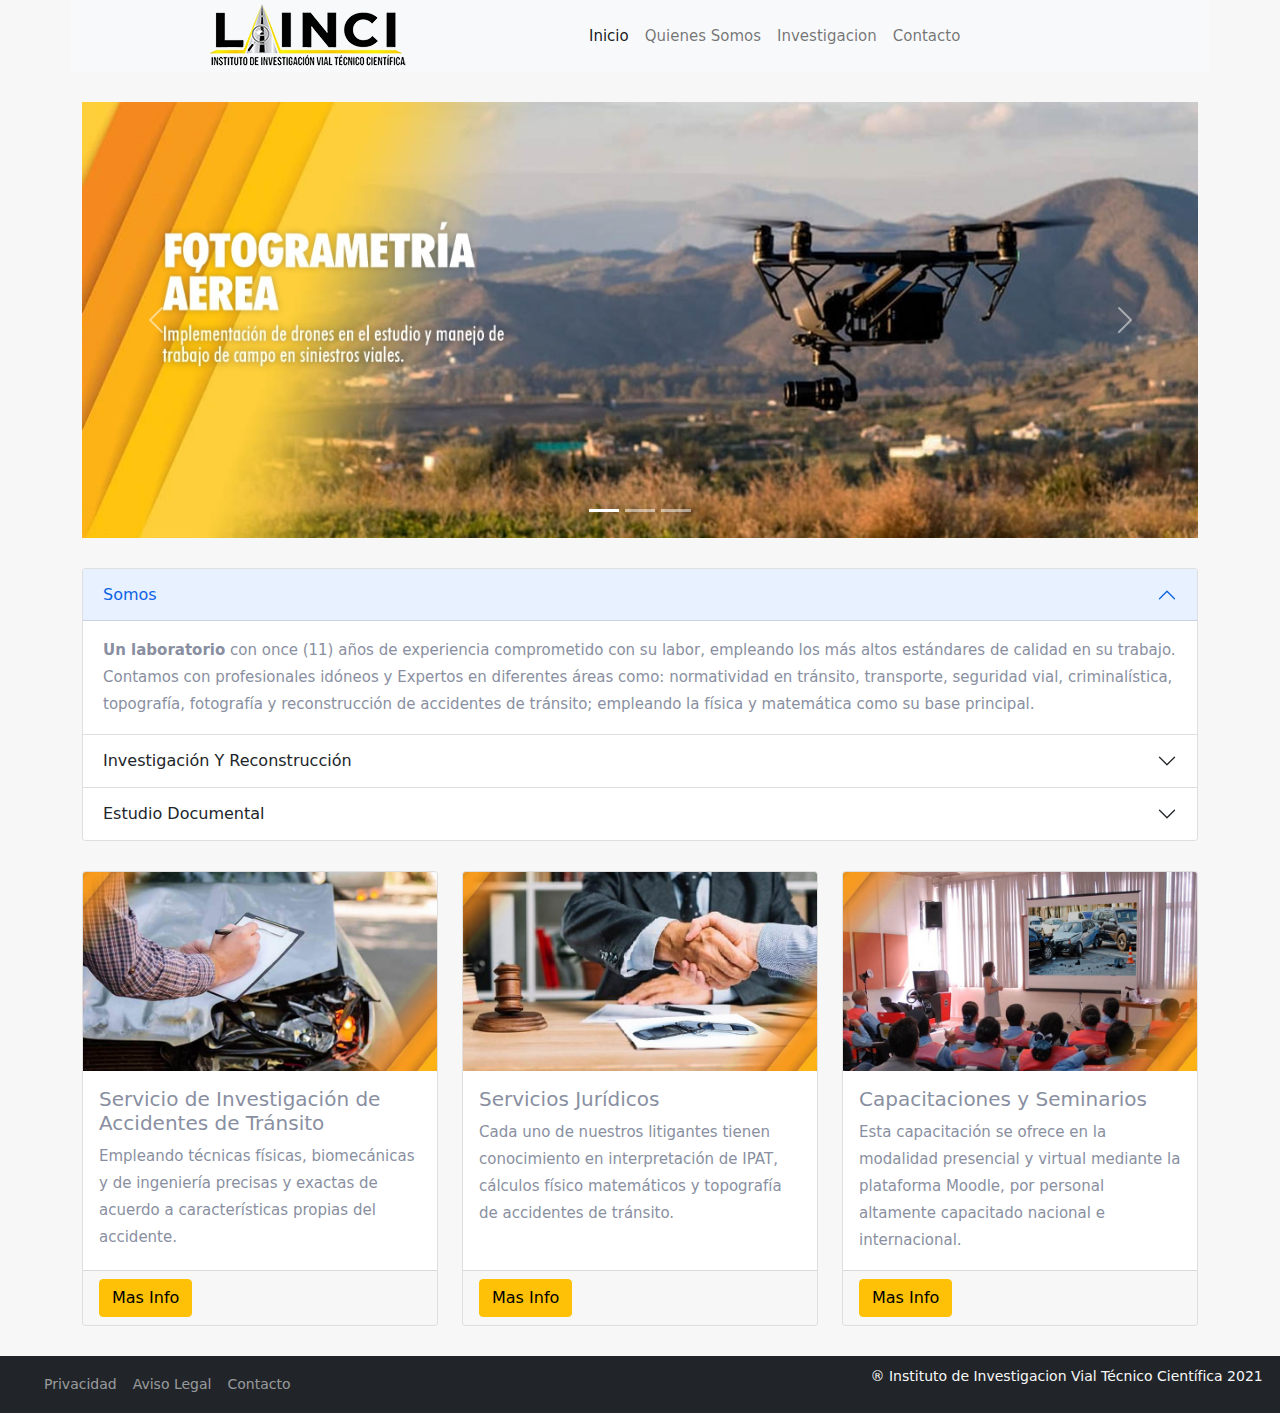
==== index.html @ a7f7be0c "Creando Repositorio" ====
<!doctype html>
<html lang="es">
  <head>
    <!-- Required meta tags -->
    <meta charset="utf-8">
    <meta name="viewport" content="width=device-width, initial-scale=1">

    <!-- Bootstrap CSS -->
    <link href="css/bootstrap.min.css" rel="stylesheet">

    <!-- Mystyle CSS -->
    <link rel="stylesheet" href="css/style.css">

    <title>Instituto de Investigacion Vial</title>
  </head>
  <body>
  <div class="container">
    <!-- Header -->
        <header>
          <div class="row align-items-center bg-light">
            <div class="col-md-5 logo">
              <img src="img/Linci-logo-web.png" class="img-fluid" alt="Linci Logo">
            </div>
            <div class="col-md-7">
              <!-- Navbar -->
              <nav class="navbar navbar-expand-lg navbar-light bg-light navbar-center">
                <div class="container-fluid">
                  <button class="navbar-toggler" type="button" data-bs-toggle="collapse" data-bs-target="#navbarTogglerDemo03" aria-controls="navbarTogglerDemo03" aria-expanded="false" aria-label="Toggle navigation">
                    <span class="navbar-toggler-icon"></span>
                  </button>
                  <div class="collapse navbar-collapse" id="navbarTogglerDemo03">
                    <ul class="navbar-nav me-auto mb-2 mb-lg-0">
                      <li class="nav-item">
                        <a class="nav-link active" aria-current="page" href="index.html">Inicio</a>
                      </li>
                      <li class="nav-item">
                        <a class="nav-link" href="somos.html">Quienes Somos</a>
                      </li>
                      <li class="nav-item">
                        <a class="nav-link" href="investigacion.html">Investigacion</a>
                      </li>
                      <li class="nav-item">
                        <a class="nav-link" href="contacto.html">Contacto</a>
                      </li>
                    </ul>
                  </div>
                </div>
              </nav>
              <!-- Fin Navbar --> 
            </div>
          </div>
        </header>
      <!-- Fin Header -->
      <!-- Slide -->
      <section>
        <div class="row">
          <div id="carouselExampleCaptions" class="carousel slide" data-bs-ride="carousel">
            <div class="carousel-indicators">
              <button type="button" data-bs-target="#carouselExampleCaptions" data-bs-slide-to="0" class="active" aria-current="true" aria-label="Slide 1"></button>
              <button type="button" data-bs-target="#carouselExampleCaptions" data-bs-slide-to="1" aria-label="Slide 2"></button>
              <button type="button" data-bs-target="#carouselExampleCaptions" data-bs-slide-to="2" aria-label="Slide 3"></button>
            </div>
            <div class="carousel-inner">
              <div class="carousel-item active">
                <img src="img/lainci_fotogrametria_bannerslider_01_A.jpg" class="d-block w-100" alt="...">
                <!--<div class="carousel-caption d-none d-md-block">
                  <h5>Fotogrametría Aérea</h5>
                  <p>Implementación de drones en el estudio y manejo de trabajo de campo en siniestros viales.</p>
                </div>-->
              </div>
              <div class="carousel-item">
                <img src="img/lainci_investigacion-reconstruccion-accidentes-transito_bannerslider_02_A.jpg" class="d-block w-100" alt="...">
                <!--<div class="carousel-caption d-none d-md-block">
                  <h5>Investigación y Reconstrucción de Accidentes de Tránsito</h5>
                  <p>Experiencia, profesionalismo y alta tecnología al servicio de la investigación.</p>
                </div>-->
              </div>
              <div class="carousel-item">
                <img src="img/lainci_seminarios-cursos-seguridad-vial_bannerslider_03_A.jpg" class="d-block w-100" alt="...">
                <!--<div class="carousel-caption d-none d-md-block">
                  <h5>Actualizaciones</h5>
                  <p>Seminarios y cursos de tránsito y transporte en seguridad vial.</p>
                </div>-->
              </div>
            </div>
            <button class="carousel-control-prev" type="button" data-bs-target="#carouselExampleCaptions" data-bs-slide="prev">
              <span class="carousel-control-prev-icon" aria-hidden="true"></span>
              <span class="visually-hidden">Previo</span>
            </button>
            <button class="carousel-control-next" type="button" data-bs-target="#carouselExampleCaptions" data-bs-slide="next">
              <span class="carousel-control-next-icon" aria-hidden="true"></span>
              <span class="visually-hidden">Siguiente</span>
            </button>
          </div>
        </div>
      </section>
      <!-- Fin Slide -->
      <!-- Accordion -->
      <div class="accordion" id="accordionExample">
        <div class="accordion-item">
          <h2 class="accordion-header" id="headingOne">
            <button class="accordion-button" type="button" data-bs-toggle="collapse" data-bs-target="#collapseOne" aria-expanded="true" aria-controls="collapseOne">
              Somos
            </button>
          </h2>
          <div id="collapseOne" class="accordion-collapse collapse show" aria-labelledby="headingOne" data-bs-parent="#accordionExample">
            <div class="accordion-body">
              <strong>Un laboratorio</strong> con once (11) años de experiencia comprometido con su labor, empleando los más altos estándares de calidad en su trabajo. Contamos con profesionales idóneos y Expertos en diferentes áreas como: normatividad en tránsito, transporte, seguridad vial, criminalística, topografía, fotografía y reconstrucción de accidentes de tránsito; empleando la física y matemática como su base principal. 
            </div>
          </div>
        </div>
        <div class="accordion-item">
          <h2 class="accordion-header" id="headingTwo">
            <button class="accordion-button collapsed" type="button" data-bs-toggle="collapse" data-bs-target="#collapseTwo" aria-expanded="false" aria-controls="collapseTwo">
              Investigación Y Reconstrucción
            </button>
          </h2>
          <div id="collapseTwo" class="accordion-collapse collapse" aria-labelledby="headingTwo" data-bs-parent="#accordionExample">
            <div class="accordion-body">
              <strong>La preparación y experiencia</strong> nos ayuda a realizar investigaciones acordes a la realidad vivida en un siniestro. Empleando técnicas físicas, biomecánicas y de ingeniería precisas y exactas de acuerdo a características propias del accidente. 
            </div>
          </div>
        </div>
        <div class="accordion-item">
          <h2 class="accordion-header" id="headingThree">
            <button class="accordion-button collapsed" type="button" data-bs-toggle="collapse" data-bs-target="#collapseThree" aria-expanded="false" aria-controls="collapseThree">
              Estudio Documental
            </button>
          </h2>
          <div id="collapseThree" class="accordion-collapse collapse" aria-labelledby="headingThree" data-bs-parent="#accordionExample">
            <div class="accordion-body">
              <strong>Estudio de los documentos</strong> el informe policial de accidentes de tránsito (IPAT), historia clínica o necropsia, informe técnico de vehículos, fotografías, inspección del lugar de los hechos, entre otros.
            </div>
          </div>
        </div>
      </div>
      <!-- Fin Accordion -->
      <!-- Cards -->
      <section>
        <div class="row row-cols-1 row-cols-md-3 g-4">
          <div class="col">
            <div class="card h-100">
              <img src="img/lainci_servicio-investigacion-accidente-transito_01.jpg" class="card-img-top" alt="...">
              <div class="card-body">
                <h5 class="card-title">Servicio de Investigación de Accidentes de Tránsito</h5>
                <p class="card-text">Empleando técnicas físicas, biomecánicas y de ingeniería precisas y exactas de acuerdo a características propias del accidente.</p>
              </div>
              <div class="card-footer">
                <button type="button" class="btn btn-warning" onclick="window.location.href='investigacion.html'">Mas Info</button>
              </div>
            </div>
          </div>
          <div class="col">
            <div class="card h-100">
              <img src="img/lainci_servicio-juridico_02.jpg" class="card-img-top" alt="...">
              <div class="card-body">
                <h5 class="card-title">Servicios Jurídicos</h5>
                <p class="card-text">Cada uno de nuestros litigantes tienen conocimiento en interpretación de IPAT, cálculos físico matemáticos y topografía de accidentes de tránsito.</p>
              </div>
              <div class="card-footer">
                <button type="button" class="btn btn-warning">Mas Info</button>
              </div>
            </div>
          </div>
          <div class="col">
            <div class="card h-100">
              <img src="img/Lainci_servicios_capacitaciones_seminarios.jpg" class="card-img-top" alt="...">
              <div class="card-body">
                <h5 class="card-title">Capacitaciones y Seminarios</h5>
                <p class="card-text">Esta capacitación se ofrece en la modalidad presencial y virtual mediante la plataforma Moodle, por personal altamente capacitado nacional e internacional.</p>
              </div>
              <div class="card-footer">
                <button type="button" class="btn btn-warning">Mas Info</button>
              </div>
            </div>
          </div>
        </div>
      </section>
      <!-- Fin Cards -->
  </div>
      <!-- Footer -->
  <div class="container-fluid bg-dark">
      <footer class="bg-dark">
        <div class="row align-items-center">
          <div class="col-md-4">
            <nav class="navbar navbar-expand-lg navbar-dark bg-dark">
              <div class="container-fluid">
                <div class="collapse navbar-collapse" id="navbarNav">
                  <ul class="navbar-nav">
                    <li class="nav-item">
                      <a class="nav-link" href="#">Privacidad</a>
                    </li>
                    <li class="nav-item">
                      <a class="nav-link" href="#">Aviso Legal</a>
                    </li>
                    <li class="nav-item">
                      <a class="nav-link" href="#">Contacto</a>
                    </li>
                  </ul>
                </div>
              </div>
            </nav>
          </div>
          <div class="col-md-4">
          </div>
          <div class="col-md-4 registro">
            <p>&reg Instituto de Investigacion Vial Técnico Científica 2021</p>
          </div>
        </div>
      </footer>
  </div>
      <!-- Fin Footer -->    
    
    <!-- Optional JavaScript; choose one of the two! -->

    <!-- Option 1: Bootstrap Bundle with Popper -->
    <script src="js/bootstrap.bundle.min.js"></script>

  </body>
</html>
---- css/style.css ----
body{
    background-color: #f7f7f7;
    color: #898fa1;
    font-size: 15px;
    line-height: 1.8;
}

section{
    padding-top: 30px;
    padding-bottom: 30px;
}

.logo{
    text-align: center;
}

footer{
    background-color: #292b2c;
    font-size: 14px;
    color: #f7f7f7;
}

.registro{
    text-align: center;
}
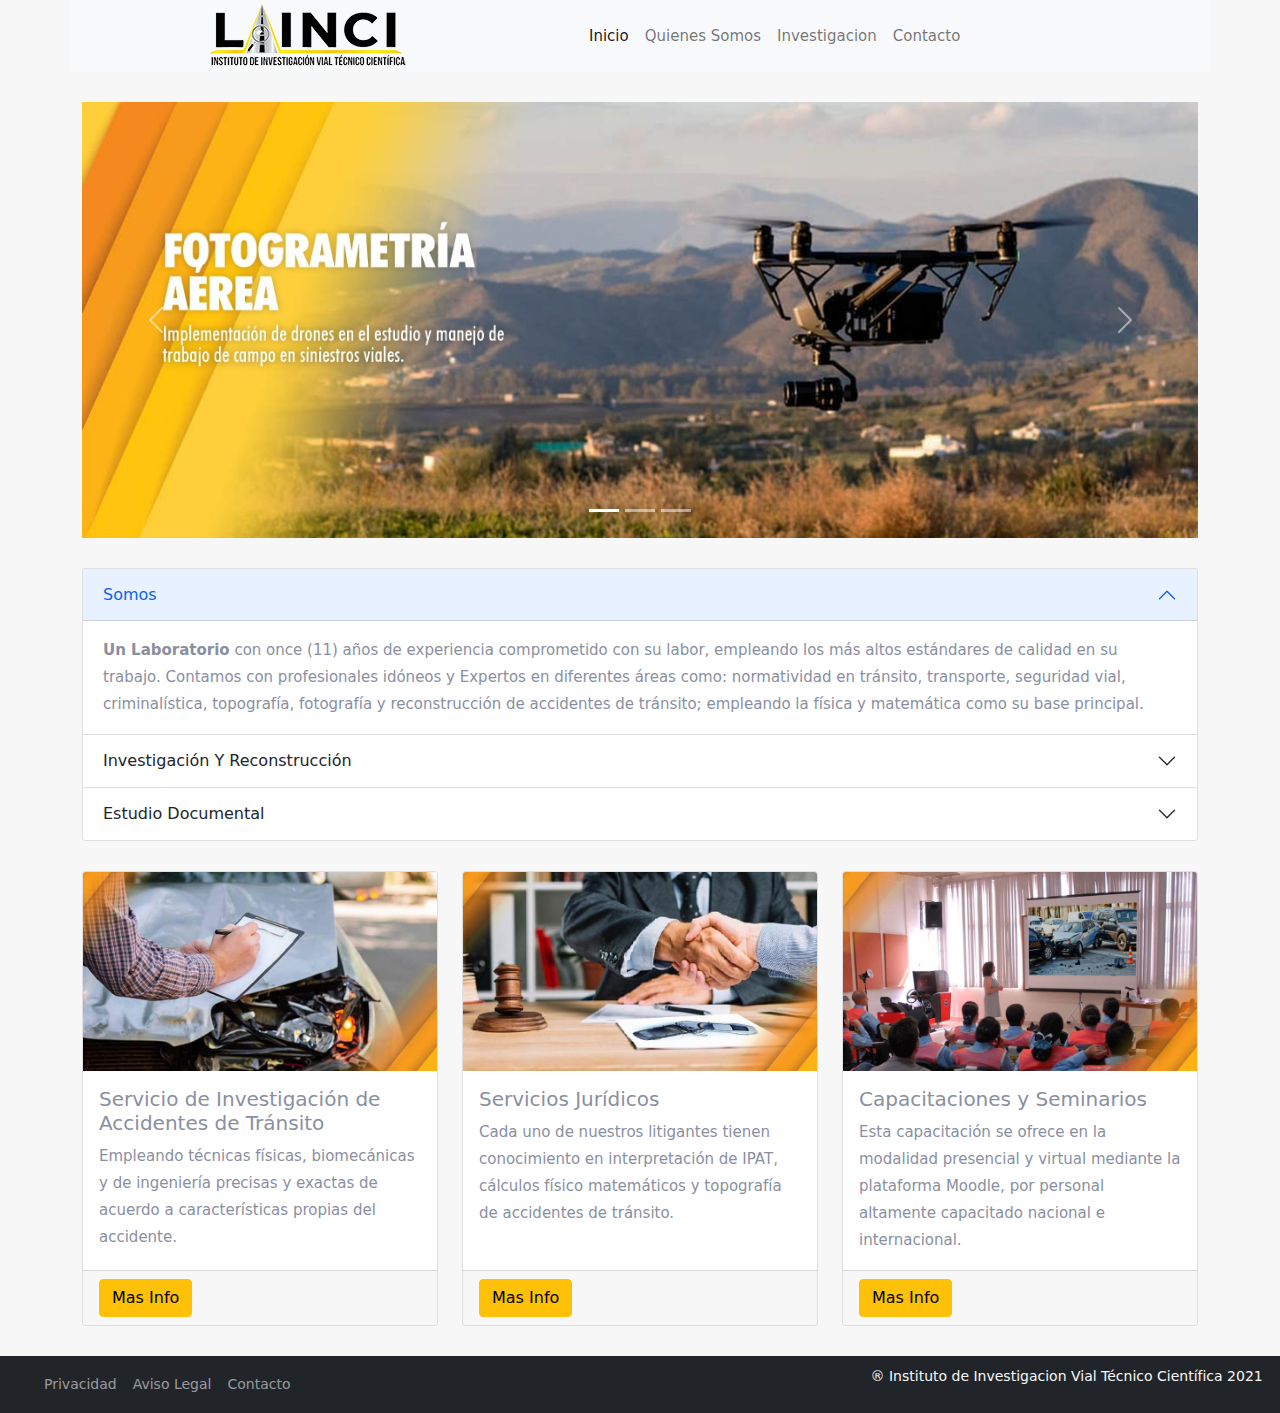
==== commit 0db0dd6d: "Ajustes textos" ====
--- a/index.html
+++ b/index.html
@@ -105,7 +105,7 @@
           </h2>
           <div id="collapseOne" class="accordion-collapse collapse show" aria-labelledby="headingOne" data-bs-parent="#accordionExample">
             <div class="accordion-body">
-              <strong>Un laboratorio</strong> con once (11) años de experiencia comprometido con su labor, empleando los más altos estándares de calidad en su trabajo. Contamos con profesionales idóneos y Expertos en diferentes áreas como: normatividad en tránsito, transporte, seguridad vial, criminalística, topografía, fotografía y reconstrucción de accidentes de tránsito; empleando la física y matemática como su base principal. 
+              <strong>Un Laboratorio</strong> con once (11) años de experiencia comprometido con su labor, empleando los más altos estándares de calidad en su trabajo. Contamos con profesionales idóneos y Expertos en diferentes áreas como: normatividad en tránsito, transporte, seguridad vial, criminalística, topografía, fotografía y reconstrucción de accidentes de tránsito; empleando la física y matemática como su base principal. 
             </div>
           </div>
         </div>
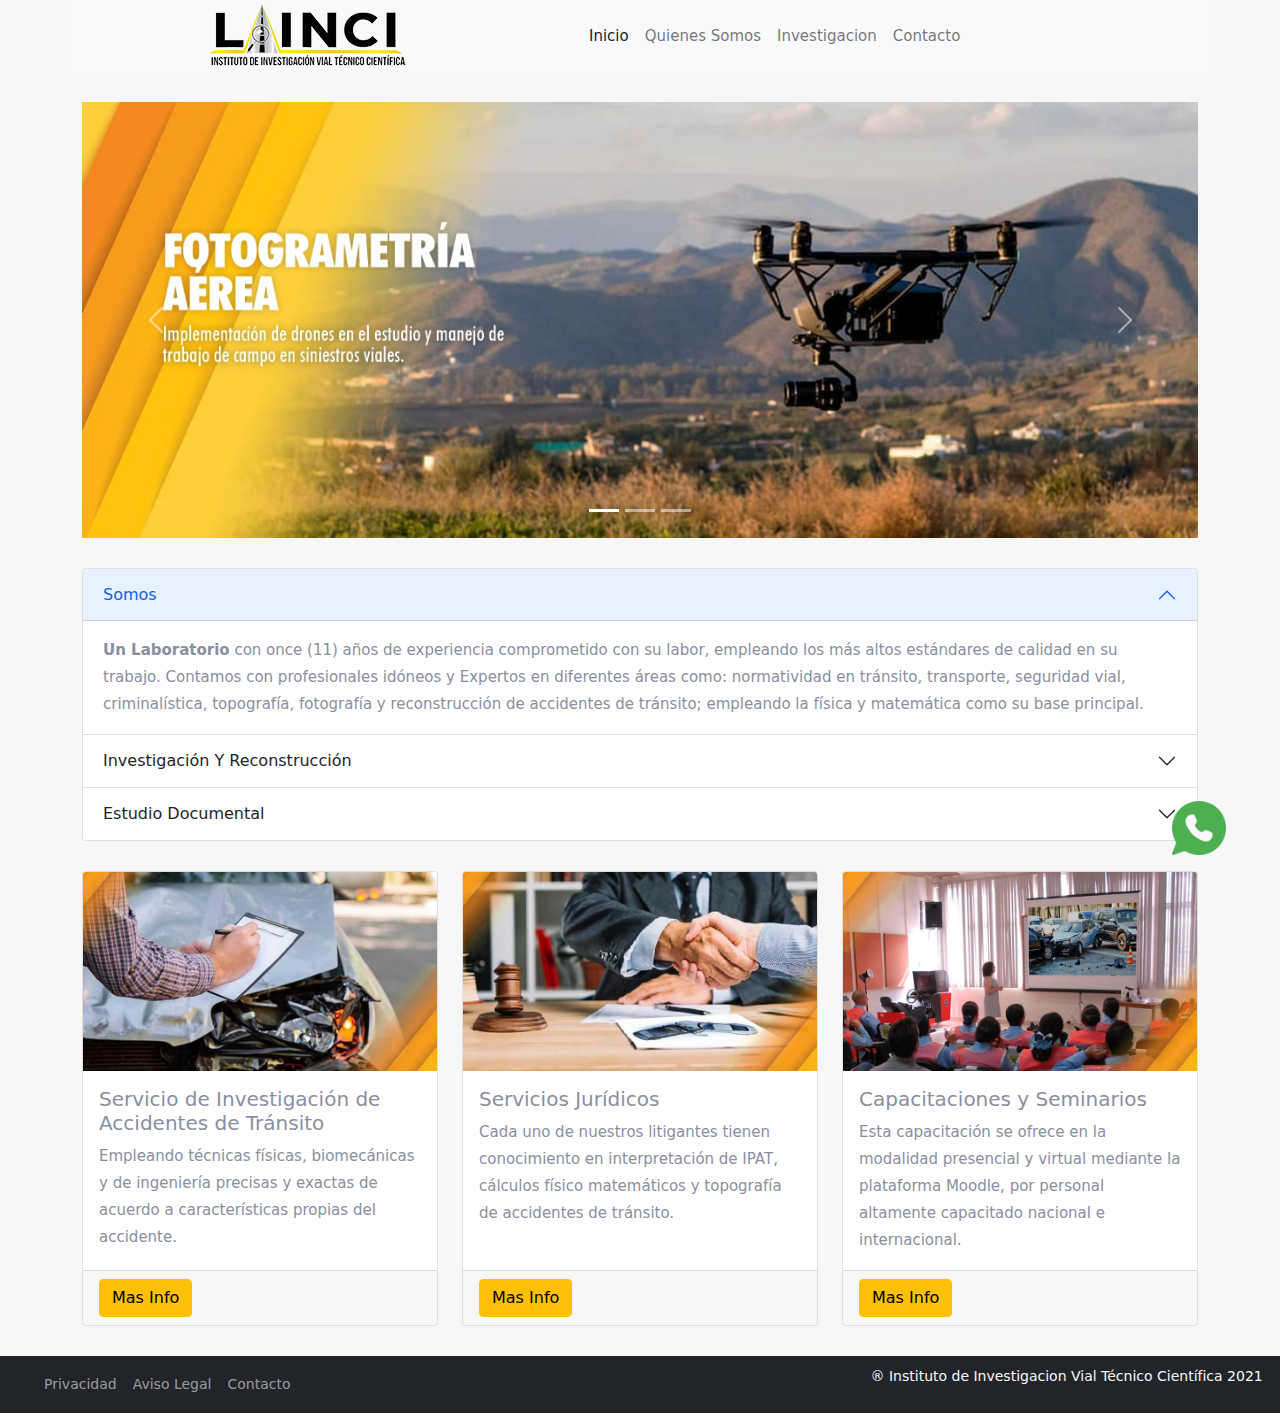
==== commit bc72e90f: "Whatsapp" ====
--- a/index.html
+++ b/index.html
@@ -10,6 +10,8 @@
 
     <!-- Mystyle CSS -->
     <link rel="stylesheet" href="css/style.css">
+
+    <link rel="icon" type="image/ico" href="Favicon.ico"/>
 
     <title>Instituto de Investigacion Vial</title>
   </head>
@@ -208,6 +210,9 @@
           </div>
         </div>
       </footer>
+      <a href="https://api.whatsapp.com/send?phone=573173765774&text=Gracias%20por%20contactarnos%2C%20somos%20Lainci%20y%20en%20un%20momento%20estaremos%20comunicándonos%20">
+        <img class="boton-whatsapp" src="img/whatsapp-lainci.png" alt="" srcset="">
+      </a>
   </div>
       <!-- Fin Footer -->    
     
--- a/css/style.css
+++ b/css/style.css
@@ -19,7 +19,20 @@
     font-size: 14px;
     color: #f7f7f7;
 }
+.boton-whatsapp{
+    position: fixed;
+    right: 54px;
+    bottom: 45px;
+    width: 54px;
+    height: 54px;
+    z-index: 100;
+}
 
+@media screen and (max-width:600px){
+    .boton-whatsapp{
+        display: none;
+    }
+}
 .registro{
     text-align: center;
 }
